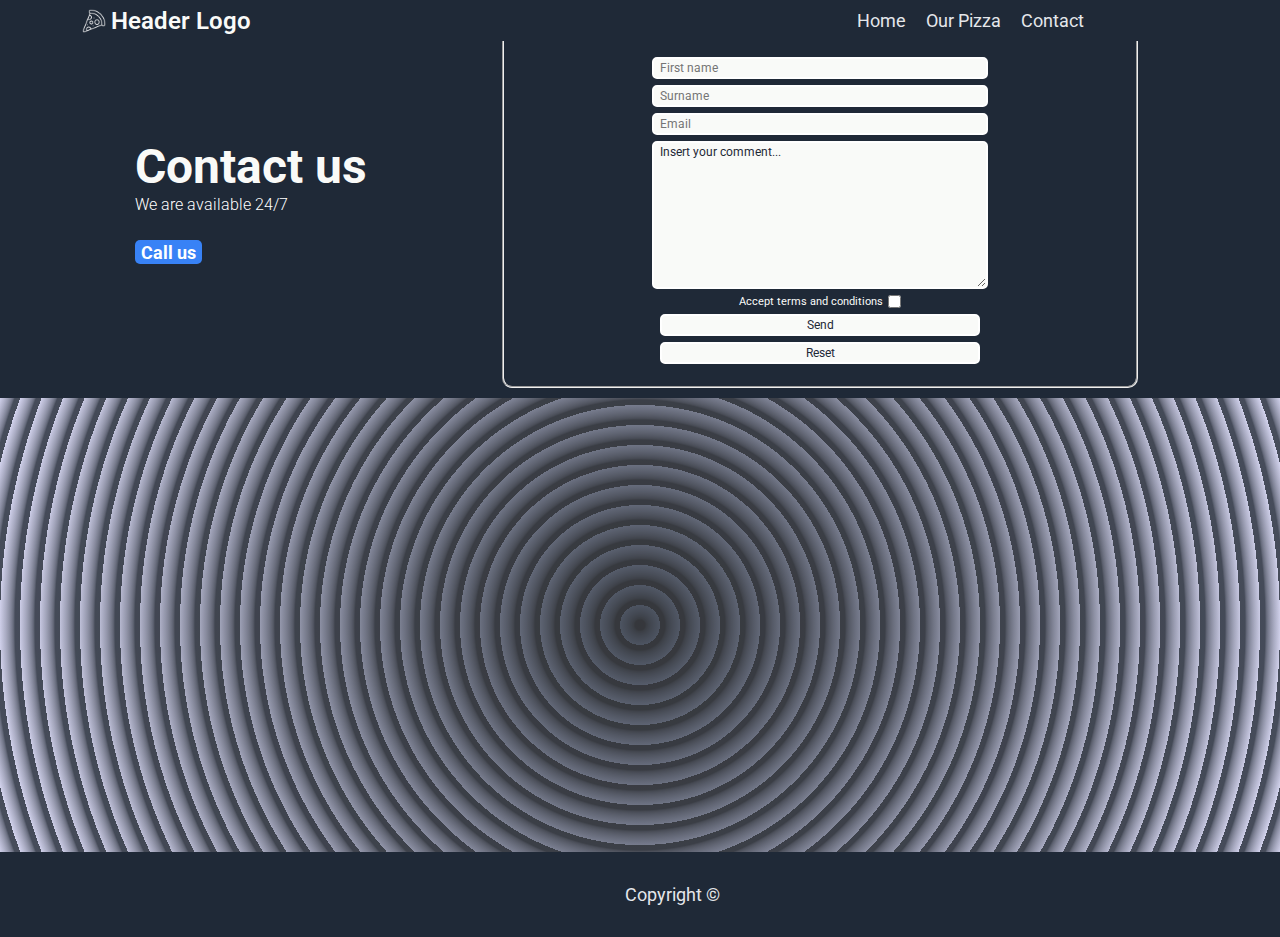
==== pages/contact.html @ 388e1804 "upload css project" ====
<!DOCTYPE html>
<html lang="en">
<head>
    <meta charset="UTF-8">
    <meta http-equiv="X-UA-Compatible" content="IE=edge">
    <meta name="viewport" content="width=device-width, initial-scale=1.0">
    <title>Contact</title>
    <link rel="stylesheet" href="../css/style.css">
    <link rel="shortcut icon" href="https://img.icons8.com/fluency/48/000000/pizza.png" type="image/x-icon">
</head>
<body>
    
    <nav class="navbar">
        <div class="logo"><img src="../images/pizzalogo.png">Header Logo</div>
        <ul>
            <li><a href="../index.html">Home</a></li>
            <li><a href="./pizzas.html">Our Pizza</a></li>
            <li><a href="./contact.html">Contact</a></li>
        </ul>
    </nav>

    <section class="contactus">
        <div class="intro">
            <div class="signup">
                <h1>Contact us</p>
                <p>We are available 24/7</p>
                <a href="https://www.google.com/" class="introlink">Call us</a>
            </div>
            <div class="pizzaimage">
                <form action="contact.php" method="get">
                    <fieldset>
                        <legend>Contact form</legend>
                        <input type="text" name="name" id="name" placeholder="First name" required class="inputs">
                        <input type="text" name="surname" id="surname" placeholder="Surname" required class="inputs">
                        <input type="email" name="email" id="email" placeholder="Email" required class="inputs">
                        <textarea name="comment" id="comment" cols="30" rows="10">Insert your comment...</textarea>
                        <div class="acceptterms">
                            <label for="accept">Accept terms and conditions</label>
                            <input type="checkbox" name="accept" value="Yes" required class="checkbox">
                        </div>
                        <div>
                            <input type="submit" value="Send" class="inputs">
                            <input type="reset" value="Reset" class="inputs">
                        </div>
                    </fieldset>
                </form>
            </div>
        </div>
    </section>

    <section class="location">
        <div>
            <iframe class="contactmap" src="https://www.google.com/maps/embed?pb=!1m18!1m12!1m3!1d2993.020244508982!2d2.161031928212186!3d41.39536671293736!2m3!1f0!2f0!3f0!3m2!1i1024!2i768!4f13.1!3m3!1m2!1s0x12a4a2ecbad723b5%3A0x1de158bfe208ca63!2sCarrer%20de%20Roger%20de%20Ll%C3%BAria%2C%2008009%20Barcelona!5e0!3m2!1ses!2ses!4v1653689266658!5m2!1ses!2ses" width="600" height="450" style="border:0;" allowfullscreen="" loading="lazy" referrerpolicy="no-referrer-when-downgrade"></iframe>
        </div>
    </section>

    <footer>
        <p>Copyright ©</p>
    </footer>

</body>
</html>
---- css/style.css ----
@import url('https://fonts.googleapis.com/css2?family=Roboto:ital,wght@0,400;0,500;0,900;1,100;1,300&display=swap');

* {
    padding: 0;
    margin: 0;
}

/*.....NAVBAR............................. */

.navbar {
    width: 100vw;
    background-color: #1F2937;
    position: fixed;
    top: 0px;
    /* position: sticky; */
    display: flex;
    z-index: 20;
    padding-left: 1%;
}


.navbar div {
    display: flex;
    align-content: stretch;
    flex: 3 1 auto;
    align-self: center;
    padding-left: 5%;
    font-family: 'Roboto', sans-serif;
    font-size: 24px;
    color: #F9FAF8;
}

.logo {
    align-items: center;
    font-weight: 600;
}

.logo img{
    width: 24px;
    height: 24px;
    filter: invert(100%);
    padding: 5px;
}


.navbar ul {
    list-style: none;
    display: flex;
    flex: 1 1 auto;
    align-self: center;
}

.navbar ul li {
    padding: 10px;
}

.navbar ul li a {
    font-family: 'Roboto', sans-serif;
    font-size: 18px;
    color: #E5E7EB;
    text-decoration: none;
}

/*.....INTRO............................. */

.contactus {
    margin-top: 20px;
    display: flex;
    justify-content: center;
    justify-items: center;
    align-items: center;
}

.intro {
    width: 100vw;
    display: inline-flex;
    justify-content: space-evenly;
    justify-items: center;
    align-items: center;
    flex-wrap: wrap;
    background-color: #1F2937;
    padding-bottom: 10px;
}

.signup {
    width: 20vw;
    padding: 5vh;
    margin: 5%;
    display: flex;
    flex-direction: column;
    justify-content: space-evenly;
    justify-items: center;
    align-items: center;
    flex-wrap: wrap;
}

.signup h1 {
    font-family: 'Roboto', sans-serif;
    font-size: 48px;
    color: #F9FAF8;
    font-weight: bold;
}

.signup p {
    font-family: 'Roboto', sans-serif;
    font-size: 16px;
    color: white;
    font-weight: 300;
}

.introlink {
    background: #3882F6;
    font-family: 'Roboto', sans-serif;
    font-size: 18px;
    color: white;
    text-decoration: none;
    border-radius: 5px;
    padding: 0.75% 2.5%;
}

.pizzaimage {
    margin-right: 10%;
}

.pizzaimage img {
    width: 400px;
  object-fit: scale-down;
}

/*.....PIZZAS............................. */

.pizzas {
    display: flex;
    justify-content: center;
    justify-items: center;
    align-items: center;
}

.pizzaview {
    width: 60vw;
    padding: 1%;
    margin: 2% 0% 5% 0%;
    border-radius: 5px;
    /* background: #f6c338; */
    display: flex;
    flex-direction: column;
    justify-items: center;
}

.randomtext {
    font-family: 'Roboto', sans-serif;
    font-size: 36px;
    color: #1F2937;
    font-weight: 900;
    margin: 2% 0% 5% 0%;
    text-align: center;
}

.pizzacontainer {
    display: inline-flex;
    justify-content: space-evenly;
    justify-items: center;
    align-items: baseline;
    flex-wrap: wrap;
}

.pizza {
    width: 150px;
    height: 150px;
    overflow: hidden;
    border-color: #3882F6;
    border-style: solid;
    border-width: 4px;
    border-radius: 10px;
}

.pizza img {
    object-fit: cover;
  	object-position: 100% 0;
  	object-position: 0 100%;
    max-width: 150px;
}

.box a {
    text-decoration: none;
    display: flex;
    flex-direction: column;
    justify-content: space-evenly;
    justify-items: center;
    align-items: center;
}

.box p {
    text-align: center;
    width: 120px;
    font-family: 'Roboto', sans-serif;
    font-size: 16px;
    color: #1F2937;
    font-weight: 200;
}

/*.....QUOTE............................. */

.quote {
    display: flex;
    justify-content: center;
    justify-items: center;
    align-items: center;
    background: #E5E7EB;
}

.quote div {
    margin: 5% 20%;
}

.quote div p {
    font-family: 'Roboto', sans-serif;
    font-size: 36px;
    color: #1F2937;
    font-weight: 400;
    font-style: italic;
}

.quote div h3 {
    font-family: 'Roboto', sans-serif;
    font-size: 20px;
    color: #1F2937;
    font-weight: 600;
    text-align: right;
}


/*.....ACTION............................. */

.call {
    display: flex;
    justify-content: center;
    justify-items: center;
    align-items: center;
}
.calltoaction {
    width: 75vw;
    padding: 5vh;
    margin: 5%;
    border-radius: 5px;
    background: #3882F6;
    display: inline-flex;
    justify-content: space-evenly;
    justify-items: center;
    align-items: center;
}

.calltoaction div h3 {
    font-family: 'Roboto', sans-serif;
    font-size: 20px;
    color: white;
    font-weight: bold;
}

.calltoaction div p {
    font-family: 'Roboto', sans-serif;
    font-size: 16px;
    color: white;
    font-weight: 300;
}

.actionlink {
    background: #3882F6;
    font-family: 'Roboto', sans-serif;
    font-size: 18px;
    color: white;
    text-decoration: none;

    border-color: white;
    border-style: solid;
    border-width: 2px;
    border-radius: 5px;
    padding: 2px 1%;
}

/*.....FOOTER............................. */

footer {
    width: 100vw;
    padding: 2.5%;
    background-color: #1F2937;
    font-family: 'Roboto', sans-serif;
    font-size: 18px;
    color: #E5E7EB;
    display: flex;
    flex-wrap: wrap;
    justify-content: center;
    align-items: center;
    /* position: fixed; */
}


/*.....Contact.......................... */

.location {
    display: flex;
    justify-content: center;
    justify-items: center;
    align-items: center;
    background: #E5E7EB;
    background-color: #e5e5f7;
    opacity: 0.8;
    background-image: radial-gradient(circle at center center, #1F2937, #e5e5f7), repeating-radial-gradient(circle at center center, #1F2937, #1F2937, 10px, transparent 20px, transparent 10px);
    background-blend-mode: multiply;
}

.contactmap {
    border-radius: 10px;
    border-color: #F9FAF8;
    border-width: 5px;
}

fieldset {
    font-family: 'Roboto', sans-serif;
    font-size: 18px;
    color: #F9FAF8;
    width:600px;
    padding:16px;
    border-radius: 10px;
    display: flex;
    flex-direction: column;
    justify-content: space-evenly;
    justify-items: center;
    align-items: center;
}

.inputs {
    min-width: 320px;
    font-family: 'Roboto', sans-serif;
    font-size: 12px;
    color: #1F2937;
    background-color: #F9FAF8;
    border-color: white;
    border-style: solid;
    border-width: 2px;
    border-radius: 5px;
    padding: 2px 1%;
    margin-bottom: 1%;
}

fieldset textarea {
    min-width: 320px;
    font-family: 'Roboto', sans-serif;
    font-size: 12px;
    color: #1F2937;
    background-color: #F9FAF8;
    border-color: white;
    border-style: solid;
    border-width: 2px;
    border-radius: 5px;
    padding: 2px 1%;
    margin-bottom: 1%;
}

fieldset div {
    display: flex;
    flex-direction: row;
    flex-wrap: wrap;
    justify-content: center;
    justify-items: center;
    align-items: center;
}

.acceptterms {
    font-size: 11px;
    margin-bottom: 1%;
}

.checkbox {
    margin-left: 5px;
}


/*.....OurPizza.......................... */

.pizzaingredients {
    width: 100vw;
    display: inline-flex;
    justify-content: space-evenly;
    justify-items: center;
    align-items: center;
    background-color: #1F2937;
    padding-bottom: 10px;
}


.ingreadientsimage {
    display: inline-flex;
    justify-content: space-evenly;
    justify-items: center;
    align-items: center;
    max-width: 450px;
}

.ouringredients {
    width: 70vw;
    padding: 5vh;
    margin: 5%;
    font-family: 'Roboto', sans-serif;
    font-size: 48px;
    color: #F9FAF8;
    font-weight: bold;
    display: flex;
    flex-direction: column;
    justify-content: space-evenly;
    justify-items: center;
    align-items: center;
    flex-wrap: wrap;
    text-align: center;
}

.readmore {
    background: #3882F6;
    font-family: 'Roboto', sans-serif;
    font-size: 24px;
    color: white;
    width: 150px;
    height: 30px;
    text-align: center;
    text-decoration: none;
    border-radius: 10px;
    padding: 2px 1%;
    margin: 3%;
}

.separator01, .separator02{ position: relative; display: inline-block; margin:0 auto; width:960px; height:2.5em; padding:1em 0; }
.separator01:after, .separator02:after { position:absolute; content:''; display:block; width:2px; height:2px; }
/* ----- 960px ----- */
.separator01:after {
	box-shadow:
	3px 14px 0 #fff, 7px 14px 0 #fff, 11px 14px 0 #fff, 15px 14px 0 #fff, 19px 14px 0 #fff, 23px 14px 0 #fff, 27px 14px 0 #fff, 31px 14px 0 #fff, 35px 14px 0 #fff, 39px 14px 0 #fff,
	43px 14px 0 #fff, 47px 14px 0 #fff, 51px 14px 0 #fff, 55px 14px 0 #fff, 59px 14px 0 #fff, 63px 14px 0 #fff, 67px 14px 0 #fff,
	75px 10px 0 #fff, 77px 10px 0 #fff,
	73px 12px 0 #fff, 79px 12px 0 #fff, 83px 12px 0 #fff,
	71px 14px 0 #fff, 81px 14px 0 #fff, 83px 14px 0 #fff, 85px 14px 0 #fff,
	73px 16px 0 #fff, 79px 16px 0 #fff, 83px 16px 0 #fff,
	75px 18px 0 #fff, 77px 18px 0 #fff,
	97px 8px 0 #fff, 117px 8px 0 #fff,
	93px 10px 0 #fff, 99px 10px 0 #fff, 107px 10px 0 #fff, 115px 10px 0 #fff, 121px 10px 0 #fff, 
	89px 12px 0 #fff, 95px 12px 0 #fff, 101px 12px 0 #fff, 105px 12px 0 #fff, 107px 12px 0 #fff, 109px 12px 0 #fff, 113px 12px 0 #fff, 119px 12px 0 #fff, 125px 12px 0 #fff,
	91px 14px 0 #fff, 97px 14px 0 #fff, 103px 14px 0 #fff, 105px 14px 0 #fff, 107px 14px 0 #fff, 109px 14px 0 #fff, 111px 14px 0 #fff, 117px 14px 0 #fff, 123px 14px 0 #fff,
	89px 16px 0 #fff, 95px 16px 0 #fff, 101px 16px 0 #fff, 105px 16px 0 #fff, 107px 16px 0 #fff, 109px 16px 0 #fff, 113px 16px 0 #fff, 119px 16px 0 #fff, 125px 16px 0 #fff, 
	93px 18px 0 #fff, 99px 18px 0 #fff, 107px 18px 0 #fff, 115px 18px 0 #fff, 121px 18px 0 #fff, 
	97px 20px 0 #fff, 117px 20px 0 #fff,
	137px 10px 0 #fff, 139px 10px 0 #fff,
	131px 12px 0 #fff, 135px 12px 0 #fff, 141px 12px 0 #fff,
	129px 14px 0 #fff, 131px 14px 0 #fff, 133px 14px 0 #fff, 143px 14px 0 #fff,
	131px 16px 0 #fff, 135px 16px 0 #fff, 141px 16px 0 #fff,
	137px 18px 0 #fff, 139px 18px 0 #fff,
	147px 14px 0 #fff, 151px 14px 0 #fff, 155px 14px 0 #fff, 159px 14px 0 #fff, 163px 14px 0 #fff, 167px 14px 0 #fff,
	171px 14px 0 #fff, 175px 14px 0 #fff, 179px 14px 0 #fff, 183px 14px 0 #fff, 187px 14px 0 #fff, 191px 14px 0 #fff, 
	195px 14px 0 #fff, 199px 14px 0 #fff, 203px 14px 0 #fff, 207px 14px 0 #fff, 211px 14px 0 #fff, 215px 14px 0 #fff,
	219px 14px 0 #fff, 223px 14px 0 #fff, 227px 14px 0 #fff, 231px 14px 0 #fff, 235px 14px 0 #fff, 239px 14px 0 #fff,
	243px 14px 0 #fff, 247px 14px 0 #fff, 251px 14px 0 #fff, 255px 14px 0 #fff, 259px 14px 0 #fff, 263px 14px 0 #fff,
	267px 14px 0 #fff, 271px 14px 0 #fff, 275px 14px 0 #fff, 279px 14px 0 #fff, 283px 14px 0 #fff, 287px 14px 0 #fff,
	291px 14px 0 #fff, 295px 14px 0 #fff, 299px 14px 0 #fff, 303px 14px 0 #fff, 307px 14px 0 #fff, 311px 14px 0 #fff,
	315px 14px 0 #fff, 319px 14px 0 #fff, 323px 14px 0 #fff, 327px 14px 0 #fff, 331px 14px 0 #fff,
	339px 10px 0 #fff, 341px 10px 0 #fff,
	337px 12px 0 #fff, 343px 12px 0 #fff, 347px 12px 0 #fff,
	335px 14px 0 #fff, 345px 14px 0 #fff, 347px 14px 0 #fff, 349px 14px 0 #fff,
	337px 16px 0 #fff, 343px 16px 0 #fff, 347px 16px 0 #fff,
	339px 18px 0 #fff, 341px 18px 0 #fff,
	361px 8px 0 #fff, 381px 8px 0 #fff,
	357px 10px 0 #fff, 363px 10px 0 #fff, 371px 10px 0 #fff, 379px 10px 0 #fff, 385px 10px 0 #fff, 
	353px 12px 0 #fff, 359px 12px 0 #fff, 365px 12px 0 #fff, 369px 12px 0 #fff, 371px 12px 0 #fff, 373px 12px 0 #fff, 377px 12px 0 #fff, 383px 12px 0 #fff, 389px 12px 0 #fff,
	355px 14px 0 #fff, 361px 14px 0 #fff, 367px 14px 0 #fff, 369px 14px 0 #fff, 371px 14px 0 #fff, 373px 14px 0 #fff, 375px 14px 0 #fff, 381px 14px 0 #fff, 387px 14px 0 #fff,
	353px 16px 0 #fff, 359px 16px 0 #fff, 365px 16px 0 #fff, 369px 16px 0 #fff, 371px 16px 0 #fff, 373px 16px 0 #fff, 377px 16px 0 #fff, 383px 16px 0 #fff, 389px 16px 0 #fff, 
	357px 18px 0 #fff, 363px 18px 0 #fff, 371px 18px 0 #fff, 379px 18px 0 #fff, 385px 18px 0 #fff, 
	361px 20px 0 #fff, 381px 20px 0 #fff,
	403px 4px 0 #fff,
	399px 6px 0 #fff, 405px 6px 0 #fff,
	401px 8px 0 #fff, 407px 8px 0 #fff, 409px 8px 0 #fff,
	403px 10px 0 #fff, 405px 10px 0 #fff, 411px 10px 0 #fff, 413px 10px 0 #fff,
	395px 12px 0 #fff, 399px 12px 0 #fff, 401px 12px 0 #fff, 415px 12px 0 #fff, 417px 12px 0 #fff,
	393px 14px 0 #fff, 395px 14px 0 #fff, 397px 14px 0 #fff, 419px 14px 0 #fff, 421px 14px 0 #fff,
	395px 16px 0 #fff, 399px 16px 0 #fff, 401px 16px 0 #fff, 415px 16px 0 #fff, 417px 16px 0 #fff,
	403px 18px 0 #fff, 405px 18px 0 #fff, 411px 18px 0 #fff, 413px 18px 0 #fff,
	401px 20px 0 #fff, 407px 20px 0 #fff, 409px 20px 0 #fff,
	399px 22px 0 #fff, 405px 22px 0 #fff,
	403px 24px 0 #fff,
	417px 4px 0 #fff, 419px 4px 0 #fff,
	415px 6px 0 #fff, 417px 6px 0 #fff, 419px 6px 0 #fff, 421px 6px 0 #fff,
	417px 8px 0 #fff, 419px 8px 0 #fff,	
	421px 10px 0 #fff, 423px 10px 0 #fff,
	425px 12px 0 #fff, 427px 12px 0 #fff,
	425px 16px 0 #fff, 427px 16px 0 #fff,
	421px 18px 0 #fff, 423px 18px 0 #fff,
	417px 20px 0 #fff, 419px 20px 0 #fff,
	415px 22px 0 #fff, 417px 22px 0 #fff, 419px 22px 0 #fff, 421px 22px 0 #fff,
	417px 24px 0 #fff, 419px 24px 0 #fff,
	433px 8px 0 #fff, 439px 8px 0 #fff,
	435px 10px 0 #fff, 437px 10px 0 #fff,
	433px 12px 0 #fff, 439px 12px 0 #fff,
	429px 14px 0 #fff, 431px 14px 0 #fff, 441px 14px 0 #fff, 443px 14px 0 #fff,
	433px 16px 0 #fff, 439px 16px 0 #fff,
	435px 18px 0 #fff, 437px 18px 0 #fff,
	433px 20px 0 #fff, 439px 20px 0 #fff,
	451px 6px 0 #fff,
	449px 8px 0 #fff, 451px 8px 0 #fff, 453px 8px 0 #fff, 465px 8px 0 #fff,
	447px 10px 0 #fff, 449px 10px 0 #fff, 455px 10px 0 #fff, 461px 10px 0 #fff, 463px 10px 0 #fff,
	445px 12px 0 #fff, 447px 12px 0 #fff, 457px 12px 0 #fff, 459px 12px 0 #fff,
	445px 14px 0 #fff, 451px 14px 0 #fff, 453px 14px 0 #fff,		
	445px 16px 0 #fff, 447px 16px 0 #fff, 457px 16px 0 #fff, 459px 16px 0 #fff,
	447px 18px 0 #fff, 449px 18px 0 #fff, 455px 18px 0 #fff, 461px 18px 0 #fff, 463px 18px 0 #fff,
	449px 20px 0 #fff, 451px 20px 0 #fff, 453px 20px 0 #fff, 465px 20px 0 #fff,
	451px 22px 0 #fff,
	479px 0px 0 #fff,
	477px 2px 0 #fff, 481px 2px 0 #fff,
	475px 4px #fff, 483px 4px #fff,
	473px 6px #fff, 479px 6px 0 #fff, 485px 6px #fff,
	477px 8px 0 #fff, 479px 8px 0 #fff, 481px 8px 0 #fff,
	469px 10px 0 #fff, 475px 10px 0 #fff, 477px 10px 0 #fff, 481px 10px 0 #fff, 483px 10px 0 #fff, 489px 10px 0 #fff,
	473px 12px 0 #fff, 475px 12px 0 #fff, 483px 12px 0 #fff, 485px 12px 0 #fff,	
	463px 14px 0 #fff, 465px 14px 0 #fff, 467px 14px 0 #fff, 469px 14px 0 #fff, 471px 14px 0 #fff, 473px 14px 0 #fff,485px 14px 0 #fff, 487px 14px 0 #fff, 489px 14px 0 #fff, 491px 14px 0 #fff, 493px 14px 0 #fff, 495px 14px 0 #fff,
	473px 16px 0 #fff, 475px 16px 0 #fff, 483px 16px 0 #fff, 485px 16px 0 #fff,
	469px 18px 0 #fff, 475px 18px 0 #fff, 477px 18px 0 #fff, 481px 18px 0 #fff, 483px 18px 0 #fff, 489px 18px 0 #fff,
	477px 20px 0 #fff, 479px 20px 0 #fff, 481px 20px 0 #fff,
	473px 22px #fff, 479px 22px 0 #fff, 485px 22px #fff,
	475px 24px #fff, 483px 24px #fff, 
	477px 26px 0 #fff, 481px 26px 0 #fff, 
	479px 28px 0 #fff,
	507px 6px 0 #fff,		
	493px 8px 0 #fff, 505px 8px 0 #fff, 507px 8px 0 #fff, 509px 8px 0 #fff,
	495px 10px 0 #fff, 497px 10px 0 #fff, 503px 10px 0 #fff, 509px 10px 0 #fff, 511px 10px 0 #fff,
	499px 12px 0 #fff, 501px 12px 0 #fff, 511px 12px 0 #fff, 513px 12px 0 #fff,
	505px 14px 0 #fff, 507px 14px 0 #fff, 513px 14px 0 #fff,
	499px 16px 0 #fff, 501px 16px 0 #fff, 511px 16px 0 #fff, 513px 16px 0 #fff,
	495px 18px 0 #fff, 497px 18px 0 #fff, 503px 18px 0 #fff, 509px 18px 0 #fff, 511px 18px 0 #fff,
	493px 20px 0 #fff, 505px 20px 0 #fff, 507px 20px 0 #fff, 509px 20px 0 #fff,		
	507px 22px 0 #fff,
	519px 8px 0 #fff, 525px 8px 0 #fff,
	521px 10px 0 #fff, 523px 10px 0 #fff,
	519px 12px 0 #fff, 525px 12px 0 #fff,
	515px 14px 0 #fff, 517px 14px 0 #fff, 527px 14px 0 #fff, 529px 14px 0 #fff,
	519px 16px 0 #fff, 525px 16px 0 #fff,
	521px 18px 0 #fff, 523px 18px 0 #fff,
	519px 20px 0 #fff, 525px 20px 0 #fff,
	539px 4px 0 #fff, 541px 4px 0 #fff,
	537px 6px 0 #fff, 539px 6px 0 #fff, 541px 6px 0 #fff, 543px 6px 0 #fff,
	539px 8px 0 #fff, 541px 8px 0 #fff,	
	535px 10px 0 #fff, 537px 10px 0 #fff,
	531px 12px 0 #fff, 533px 12px 0 #fff,
	531px 16px 0 #fff, 533px 16px 0 #fff,
	535px 18px 0 #fff, 537px 18px 0 #fff,
	539px 20px 0 #fff, 541px 20px 0 #fff,
	537px 22px 0 #fff, 539px 22px 0 #fff, 541px 22px 0 #fff, 543px 22px 0 #fff,
	539px 24px 0 #fff, 541px 24px 0 #fff,
	555px 4px 0 #fff,
	553px 6px 0 #fff, 559px 6px 0 #fff,
	549px 8px 0 #fff, 551px 8px 0 #fff, 557px 8px 0 #fff,
	545px 10px 0 #fff, 547px 10px 0 #fff, 553px 10px 0 #fff, 555px 10px 0 #fff,
	541px 12px 0 #fff, 543px 12px 0 #fff, 557px 12px 0 #fff, 559px 12px 0 #fff, 563px 12px 0 #fff,
	537px 14px 0 #fff, 539px 14px 0 #fff, 561px 14px 0 #fff, 563px 14px 0 #fff, 565px 14px 0 #fff,
	541px 16px 0 #fff, 543px 16px 0 #fff, 557px 16px 0 #fff, 559px 16px 0 #fff, 563px 16px 0 #fff,
	545px 18px 0 #fff, 547px 18px 0 #fff, 553px 18px 0 #fff, 555px 18px 0 #fff,
	549px 20px 0 #fff, 551px 20px 0 #fff, 557px 20px 0 #fff,
	553px 22px 0 #fff, 559px 22px 0 #fff,
	555px 24px 0 #fff,
	577px 8px 0 #fff, 597px 8px 0 #fff,
	573px 10px 0 #fff, 579px 10px 0 #fff, 587px 10px 0 #fff, 595px 10px 0 #fff, 601px 10px 0 #fff, 
	569px 12px 0 #fff, 575px 12px 0 #fff, 581px 12px 0 #fff, 585px 12px 0 #fff, 587px 12px 0 #fff, 589px 12px 0 #fff, 593px 12px 0 #fff, 599px 12px 0 #fff, 605px 12px 0 #fff, 
	571px 14px 0 #fff, 577px 14px 0 #fff, 583px 14px 0 #fff, 585px 14px 0 #fff, 587px 14px 0 #fff, 589px 14px 0 #fff, 591px 14px 0 #fff, 597px 14px 0 #fff, 603px 14px 0 #fff,
	569px 16px 0 #fff, 575px 16px 0 #fff, 581px 16px 0 #fff, 585px 16px 0 #fff, 587px 16px 0 #fff, 589px 16px 0 #fff, 593px 16px 0 #fff, 599px 16px 0 #fff, 605px 16px 0 #fff, 
	573px 18px 0 #fff, 579px 18px 0 #fff, 587px 18px 0 #fff, 595px 18px 0 #fff, 601px 18px 0 #fff, 
	577px 20px 0 #fff, 597px 20px 0 #fff,
	617px 10px 0 #fff, 619px 10px 0 #fff,
	611px 12px 0 #fff, 615px 12px 0 #fff, 621px 12px 0 #fff,
	609px 14px 0 #fff, 611px 14px 0 #fff, 613px 14px 0 #fff, 623px 14px 0 #fff,
	611px 16px 0 #fff, 615px 16px 0 #fff, 621px 16px 0 #fff,
	617px 18px 0 #fff, 619px 18px 0 #fff,
	627px 14px 0 #fff, 631px 14px 0 #fff, 635px 14px 0 #fff, 639px 14px 0 #fff, 643px 14px 0 #fff, 
	647px 14px 0 #fff, 651px 14px 0 #fff, 655px 14px 0 #fff, 659px 14px 0 #fff, 663px 14px 0 #fff, 
	667px 14px 0 #fff, 671px 14px 0 #fff, 675px 14px 0 #fff, 679px 14px 0 #fff, 683px 14px 0 #fff, 
	687px 14px 0 #fff, 691px 14px 0 #fff, 695px 14px 0 #fff, 699px 14px 0 #fff, 703px 14px 0 #fff, 
	707px 14px 0 #fff, 711px 14px 0 #fff, 715px 14px 0 #fff, 719px 14px 0 #fff, 723px 14px 0 #fff, 
	727px 14px 0 #fff, 731px 14px 0 #fff, 735px 14px 0 #fff, 739px 14px 0 #fff, 743px 14px 0 #fff, 
	747px 14px 0 #fff, 751px 14px 0 #fff, 755px 14px 0 #fff, 759px 14px 0 #fff, 763px 14px 0 #fff, 
	767px 14px 0 #fff, 771px 14px 0 #fff, 775px 14px 0 #fff, 779px 14px 0 #fff, 783px 14px 0 #fff, 
	787px 14px 0 #fff, 791px 14px 0 #fff, 795px 14px 0 #fff, 799px 14px 0 #fff, 803px 14px 0 #fff, 
	807px 14px 0 #fff, 811px 14px 0 #fff,
	819px 10px 0 #fff, 821px 10px 0 #fff,
	817px 12px 0 #fff, 823px 12px 0 #fff, 827px 12px 0 #fff,
	815px 14px 0 #fff, 825px 14px 0 #fff, 827px 14px 0 #fff, 829px 14px 0 #fff,
	817px 16px 0 #fff, 823px 16px 0 #fff, 827px 16px 0 #fff,
	819px 18px 0 #fff, 821px 18px 0 #fff,
	841px 8px 0 #fff, 861px 8px 0 #fff,
	837px 10px 0 #fff, 843px 10px 0 #fff, 851px 10px 0 #fff, 859px 10px 0 #fff, 865px 10px 0 #fff, 
	833px 12px 0 #fff, 839px 12px 0 #fff, 845px 12px 0 #fff, 849px 12px 0 #fff, 851px 12px 0 #fff, 853px 12px 0 #fff, 857px 12px 0 #fff, 863px 12px 0 #fff, 869px 12px 0 #fff, 			
	835px 14px 0 #fff, 841px 14px 0 #fff, 847px 14px 0 #fff, 849px 14px 0 #fff, 851px 14px 0 #fff, 853px 14px 0 #fff, 855px 14px 0 #fff, 861px 14px 0 #fff, 867px 14px 0 #fff,
	833px 16px 0 #fff, 839px 16px 0 #fff, 845px 16px 0 #fff, 849px 16px 0 #fff, 851px 16px 0 #fff, 853px 16px 0 #fff, 857px 16px 0 #fff, 863px 16px 0 #fff, 869px 16px 0 #fff, 
	837px 18px 0 #fff, 843px 18px 0 #fff, 851px 18px 0 #fff, 859px 18px 0 #fff, 865px 18px 0 #fff, 
	841px 20px 0 #fff, 861px 20px 0 #fff,
	881px 10px 0 #fff, 883px 10px 0 #fff,
	875px 12px 0 #fff, 879px 12px 0 #fff, 885px 12px 0 #fff,
	873px 14px 0 #fff, 875px 14px 0 #fff, 877px 14px 0 #fff, 887px 14px 0 #fff,
	875px 16px 0 #fff, 879px 16px 0 #fff, 885px 16px 0 #fff,
	881px 18px 0 #fff, 883px 18px 0 #fff,
	891px 14px 0 #fff,895px 14px 0 #fff,899px 14px 0 #fff,903px 14px 0 #fff,907px 14px 0 #fff,911px 14px 0 #fff,915px 14px 0 #fff,919px 14px 0 #fff,923px 14px 0 #fff,927px 14px 0 #fff,
	931px 14px 0 #fff,935px 14px 0 #fff,939px 14px 0 #fff,943px 14px 0 #fff,947px 14px 0 #fff,951px 14px 0 #fff,955px 14px 0 #fff;
}
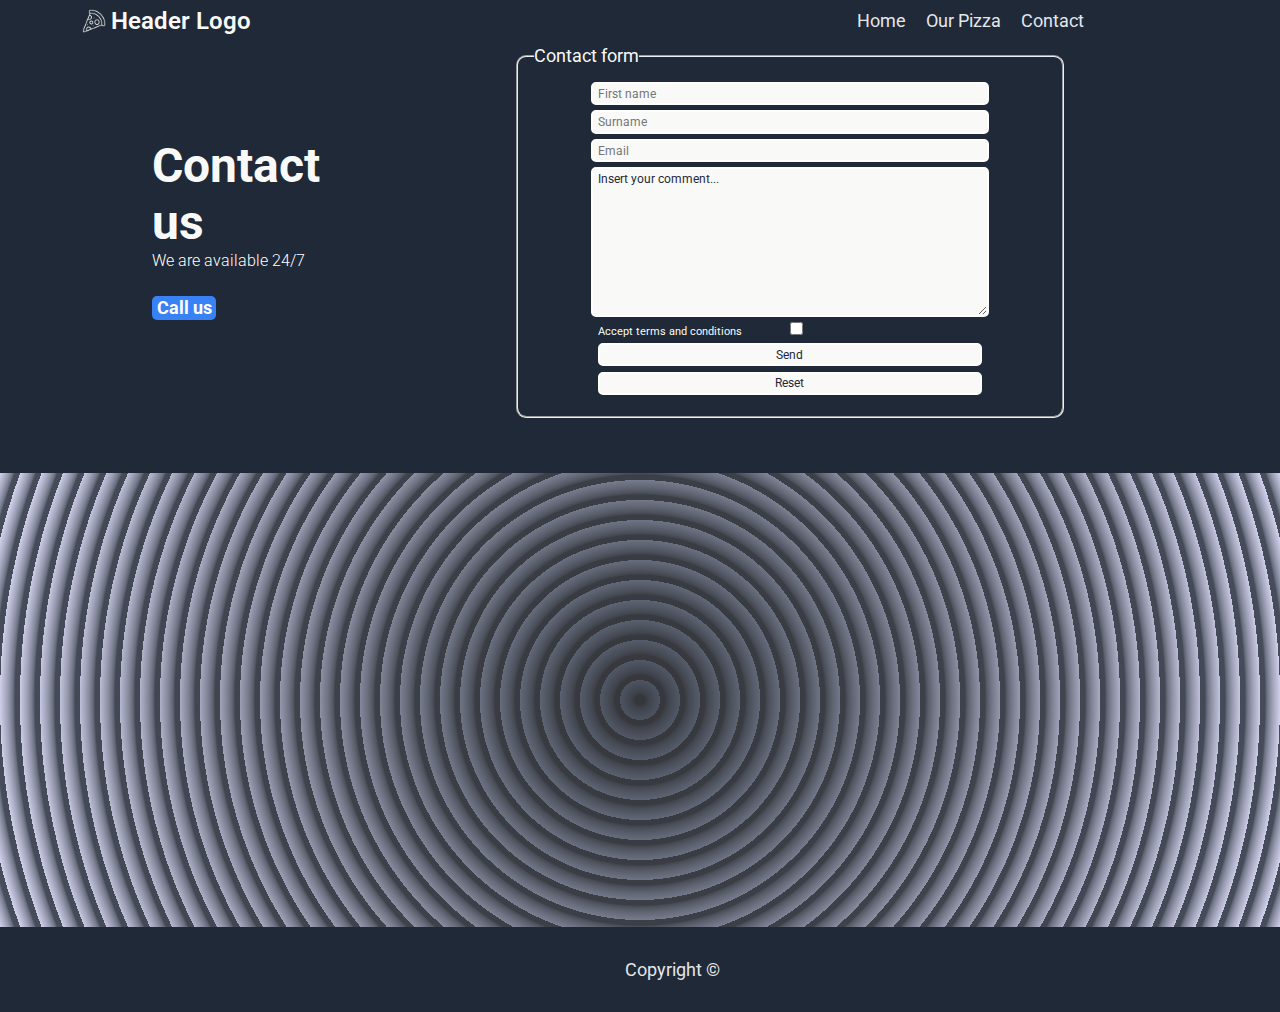
==== commit eee2e8ab: "some correction" ====
--- a/pages/contact.html
+++ b/pages/contact.html
@@ -19,9 +19,8 @@
         </ul>
     </nav>
 
-    <section class="contactus">
-        <div class="intro">
-            <div class="signup">
+    <main class="contactus">
+            <div class="ingredientbox">
                 <h1>Contact us</p>
                 <p>We are available 24/7</p>
                 <a href="https://www.google.com/" class="introlink">Call us</a>
@@ -38,20 +37,19 @@
                             <label for="accept">Accept terms and conditions</label>
                             <input type="checkbox" name="accept" value="Yes" required class="checkbox">
                         </div>
-                        <div>
+                        <div class="sendcomment">
                             <input type="submit" value="Send" class="inputs">
                             <input type="reset" value="Reset" class="inputs">
                         </div>
                     </fieldset>
                 </form>
             </div>
-        </div>
-    </section>
+        </main>
 
     <section class="location">
-        <div>
+        <figure>
             <iframe class="contactmap" src="https://www.google.com/maps/embed?pb=!1m18!1m12!1m3!1d2993.020244508982!2d2.161031928212186!3d41.39536671293736!2m3!1f0!2f0!3f0!3m2!1i1024!2i768!4f13.1!3m3!1m2!1s0x12a4a2ecbad723b5%3A0x1de158bfe208ca63!2sCarrer%20de%20Roger%20de%20Ll%C3%BAria%2C%2008009%20Barcelona!5e0!3m2!1ses!2ses!4v1653689266658!5m2!1ses!2ses" width="600" height="450" style="border:0;" allowfullscreen="" loading="lazy" referrerpolicy="no-referrer-when-downgrade"></iframe>
-        </div>
+        </figure>
     </section>
 
     <footer>
--- a/css/style.css
+++ b/css/style.css
@@ -13,13 +13,14 @@
     position: fixed;
     top: 0px;
     /* position: sticky; */
-    display: flex;
     z-index: 20;
+    display: flex;
     padding-left: 1%;
 }
 
-
-.navbar div {
+.logo {
+    align-items: center;
+    font-weight: 600;
     display: flex;
     align-content: stretch;
     flex: 3 1 auto;
@@ -28,11 +29,6 @@
     font-family: 'Roboto', sans-serif;
     font-size: 24px;
     color: #F9FAF8;
-}
-
-.logo {
-    align-items: center;
-    font-weight: 600;
 }
 
 .logo img{
@@ -64,11 +60,15 @@
 /*.....INTRO............................. */
 
 .contactus {
-    margin-top: 20px;
-    display: flex;
-    justify-content: center;
-    justify-items: center;
-    align-items: center;
+    width: 100vw;
+    display: inline-flex;
+    justify-content: space-evenly;
+    justify-items: center;
+    align-items: center;
+    flex-wrap: wrap;
+    background-color: #1F2937;
+    padding-bottom: 10px;
+    box-sizing: border-box;
 }
 
 .intro {
@@ -83,6 +83,19 @@
 }
 
 .signup {
+    width: 40vw;
+    padding: 5vh;
+    margin: 5%;
+    display: flex;
+    flex-direction: column;
+    justify-content: space-evenly;
+    justify-items: center;
+    align-items: center;
+    flex-wrap: wrap;
+    box-sizing: border-box;
+}
+
+.ingredientbox {
     width: 20vw;
     padding: 5vh;
     margin: 5%;
@@ -92,6 +105,7 @@
     justify-items: center;
     align-items: center;
     flex-wrap: wrap;
+    box-sizing: border-box;
 }
 
 .signup h1 {
@@ -102,6 +116,20 @@
 }
 
 .signup p {
+    font-family: 'Roboto', sans-serif;
+    font-size: 16px;
+    color: white;
+    font-weight: 300;
+}
+
+.ingredientbox h1 {
+    font-family: 'Roboto', sans-serif;
+    font-size: 48px;
+    color: #F9FAF8;
+    font-weight: bold;
+}
+
+.ingredientbox p {
     font-family: 'Roboto', sans-serif;
     font-size: 16px;
     color: white;
@@ -120,6 +148,7 @@
 
 .pizzaimage {
     margin-right: 10%;
+    box-sizing: border-box;
 }
 
 .pizzaimage img {
@@ -319,8 +348,9 @@
     font-family: 'Roboto', sans-serif;
     font-size: 18px;
     color: #F9FAF8;
-    width:600px;
+    width:40vw;
     padding:16px;
+    margin: 5vh;
     border-radius: 10px;
     display: flex;
     flex-direction: column;
@@ -330,7 +360,7 @@
 }
 
 .inputs {
-    min-width: 320px;
+    min-width: 30vw;
     font-family: 'Roboto', sans-serif;
     font-size: 12px;
     color: #1F2937;
@@ -339,12 +369,12 @@
     border-style: solid;
     border-width: 2px;
     border-radius: 5px;
-    padding: 2px 1%;
+    padding: 0.3vh 1%;
     margin-bottom: 1%;
 }
 
 fieldset textarea {
-    min-width: 320px;
+    min-width: 30vw;
     font-family: 'Roboto', sans-serif;
     font-size: 12px;
     color: #1F2937;
@@ -353,26 +383,33 @@
     border-style: solid;
     border-width: 2px;
     border-radius: 5px;
-    padding: 2px 1%;
+    padding: 0.3vh 1%;
     margin-bottom: 1%;
 }
 
 fieldset div {
+    min-width: 30vw;
+}
+
+.sendcomment{
     display: flex;
     flex-direction: row;
     flex-wrap: wrap;
     justify-content: center;
     justify-items: center;
     align-items: center;
+    min-width: 30vw;
 }
 
 .acceptterms {
+    flex-grow: inherit;
+    min-width: 30vw;
     font-size: 11px;
     margin-bottom: 1%;
 }
 
 .checkbox {
-    margin-left: 5px;
+    margin-left: 5vh;
 }
 
 
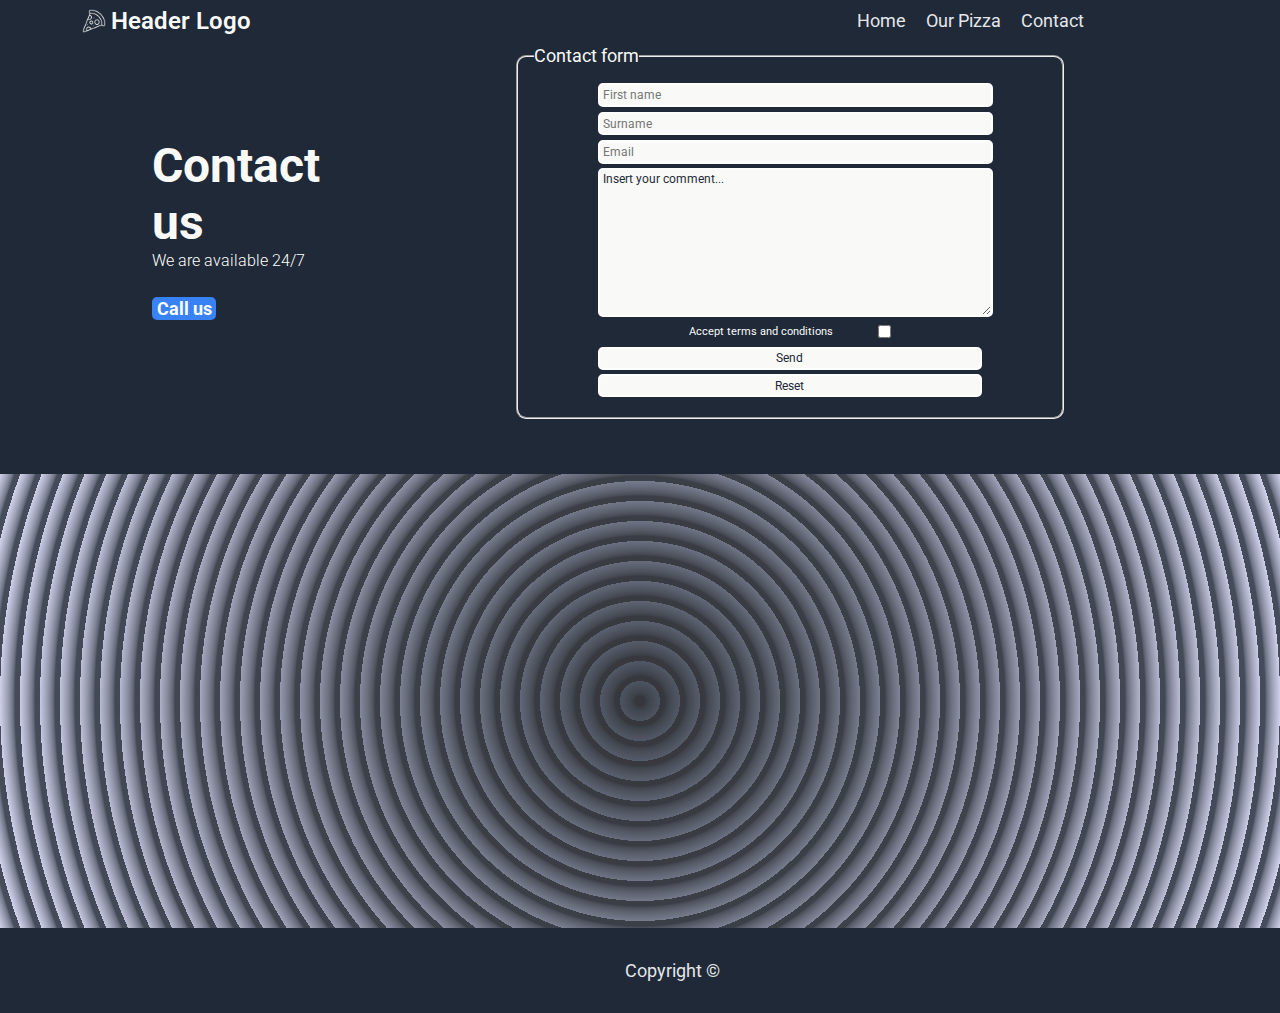
==== commit ad374cc3: "more corrections" ====
--- a/pages/contact.html
+++ b/pages/contact.html
@@ -29,17 +29,19 @@
                 <form action="contact.php" method="get">
                     <fieldset>
                         <legend>Contact form</legend>
-                        <input type="text" name="name" id="name" placeholder="First name" required class="inputs">
-                        <input type="text" name="surname" id="surname" placeholder="Surname" required class="inputs">
-                        <input type="email" name="email" id="email" placeholder="Email" required class="inputs">
-                        <textarea name="comment" id="comment" cols="30" rows="10">Insert your comment...</textarea>
+                        <div class="inputfields">
+                            <input type="text" name="name" id="name" placeholder="First name" required class="inputs">
+                            <input type="text" name="surname" id="surname" placeholder="Surname" required class="inputs">
+                            <input type="email" name="email" id="email" placeholder="Email" required class="inputs">
+                            <textarea name="comment" id="comment" cols="30" rows="10">Insert your comment...</textarea>
+                        </div>
                         <div class="acceptterms">
                             <label for="accept">Accept terms and conditions</label>
                             <input type="checkbox" name="accept" value="Yes" required class="checkbox">
                         </div>
                         <div class="sendcomment">
-                            <input type="submit" value="Send" class="inputs">
-                            <input type="reset" value="Reset" class="inputs">
+                            <input type="submit" value="Send" class="inputsdiv">
+                            <input type="reset" value="Reset" class="inputsdiv">
                         </div>
                     </fieldset>
                 </form>
--- a/css/style.css
+++ b/css/style.css
@@ -359,8 +359,13 @@
     align-items: center;
 }
 
+.inputfields {
+    width: 30vw;
+    box-sizing: border-box;
+}
+
 .inputs {
-    min-width: 30vw;
+    width: 100%;
     font-family: 'Roboto', sans-serif;
     font-size: 12px;
     color: #1F2937;
@@ -373,8 +378,8 @@
     margin-bottom: 1%;
 }
 
-fieldset textarea {
-    min-width: 30vw;
+.inputsdiv {
+    min-width: 100%;
     font-family: 'Roboto', sans-serif;
     font-size: 12px;
     color: #1F2937;
@@ -387,25 +392,39 @@
     margin-bottom: 1%;
 }
 
-fieldset div {
+fieldset textarea {
+    width: 100%;
+    font-family: 'Roboto', sans-serif;
+    font-size: 12px;
+    color: #1F2937;
+    background-color: #F9FAF8;
+    border-color: white;
+    border-style: solid;
+    border-width: 2px;
+    border-radius: 5px;
+    padding: 0.3vh 1%;
+    margin-bottom: 1%;
+}
+
+
+.sendcomment {
+    width: 30vw;
+    display: flex;
+    flex-direction: column;
+    justify-content: center;
+    align-items: center;
+}
+
+.acceptterms {
     min-width: 30vw;
-}
-
-.sendcomment{
-    display: flex;
-    flex-direction: row;
-    flex-wrap: wrap;
+    margin-bottom: 1vh;
+    display: flex;
     justify-content: center;
-    justify-items: center;
-    align-items: center;
-    min-width: 30vw;
-}
-
-.acceptterms {
-    flex-grow: inherit;
-    min-width: 30vw;
-    font-size: 11px;
-    margin-bottom: 1%;
+    align-items: center;
+}
+
+.acceptterms label {
+    font-size: 11px;   
 }
 
 .checkbox {
